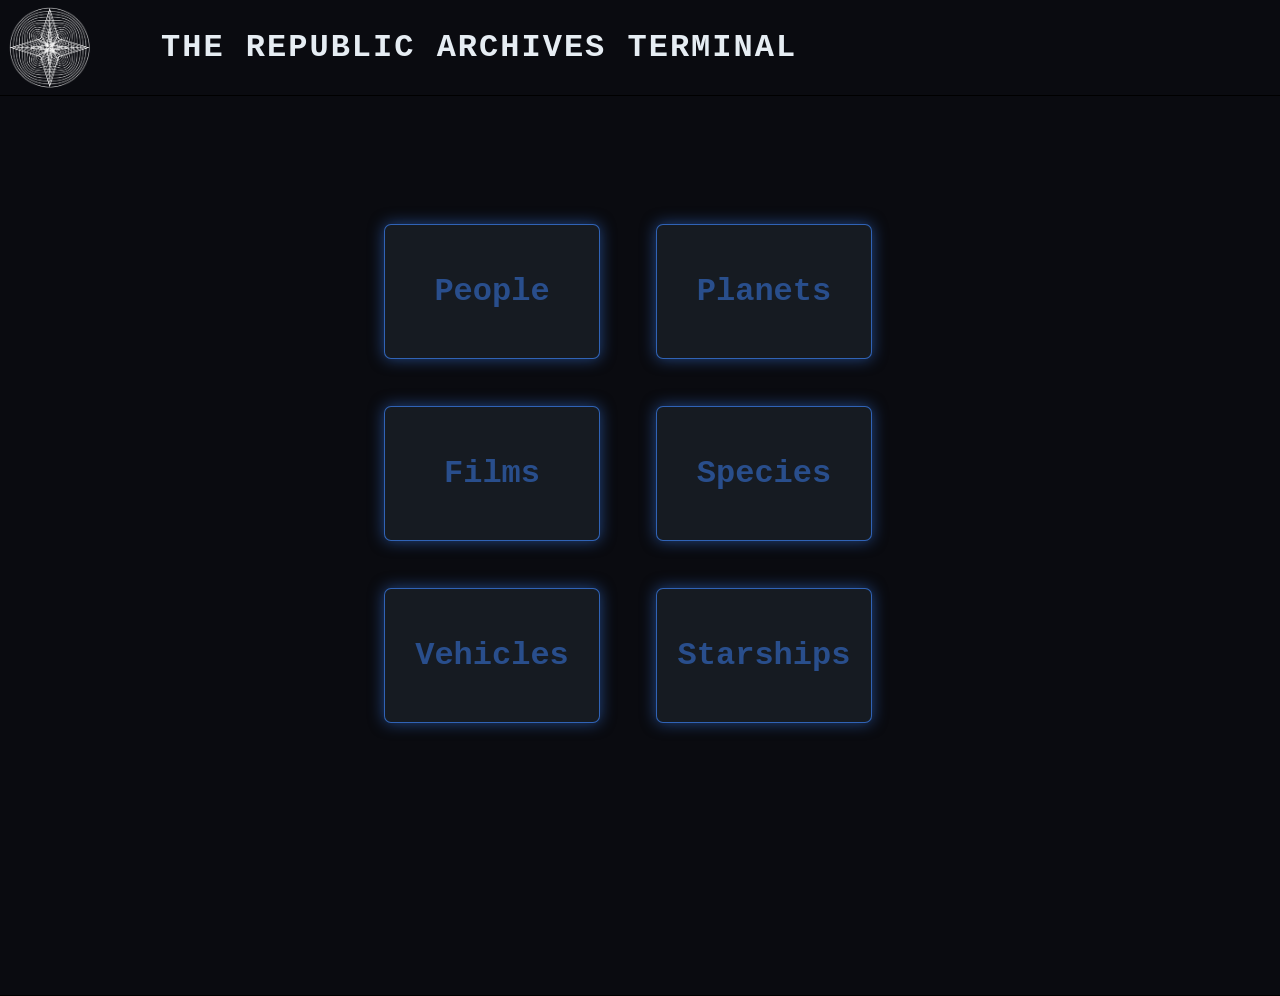
==== index.html @ 6780ac10 "First Commit" ====
<!DOCTYPE html>
<html lang="en">
<head>
    <meta charset="UTF-8">
    <meta name="viewport" content="width=device-width, initial-scale=1.0">
    <title>Document</title>
    <script src="./index.js" defer></script>
    <link href="./media/styles.css" rel="stylesheet">
</head>
<body>
    <header id = "header">
        <img src="./media/images/Republic_Archives logo" alt="this is the logo">
        <h1>The Republic Archives Terminal</h1>
    </header>
    <nav id = "navigation">
        <ul>
            <li>People</li>
            <li>Planets</li>
            <li>Films</li>
            <li>Species</li>
            <li>Vehicles</li>
            <li>Starships</li>
        </ul>
    </nav>
</body>
</html>
---- media/styles.css ----
* {
    margin: 0;
    padding: 0;
    box-sizing: border-box;
}

body {
    display: grid;
    grid-template-columns: 3fr 3fr 1fr;
    grid-template-areas: 
    "header header header" 
    "nav nav nav" 
}

#header {
    display: flex;
    grid-area: header;
    width: 100%;
    height: 6rem;
    border-bottom: 1px solid black;
    gap: 5%;
    align-items: center;
    background-color:#0a0b10;
}

#header h1 {
    font-family: 'Courier New', Courier, monospace;
    text-transform: uppercase;
    letter-spacing: 2px;
    color: #e6edf3;
}

#header img {
    height: 100%;
    mix-blend-mode: screen;
}

#navigation {
    display: flex;
    justify-content: center;
    padding: 10%;
    grid-area: nav;
    height: 100vh;
    border-bottom: 1px solid black;
    background-color: #0a0b10;
}

#navigation ul{
    display: grid;
    grid-template-columns: 1fr 1fr;
    height: 80%;
    gap: 2rem;
    width: 50%;
}

#navigation ul li {
    display: flex;
    list-style: none;
    border: 1px solid black;
    height: 90%;
    background-color: #161b22;
    border-radius: 7px;
    width: 90%;
    justify-content: center;
    align-items: center;
    color: rgba(59, 130, 246, 0.5);
    border: 1px solid rgba(59, 130, 246, 0.7);
    font-size: 2rem;
    font-family: 'Courier New', Courier, monospace;
    box-shadow: 0 0 15px;
    font-weight: 700;
}

#navigation ul li:hover {
    width: 100%;
    height: 100%;
}
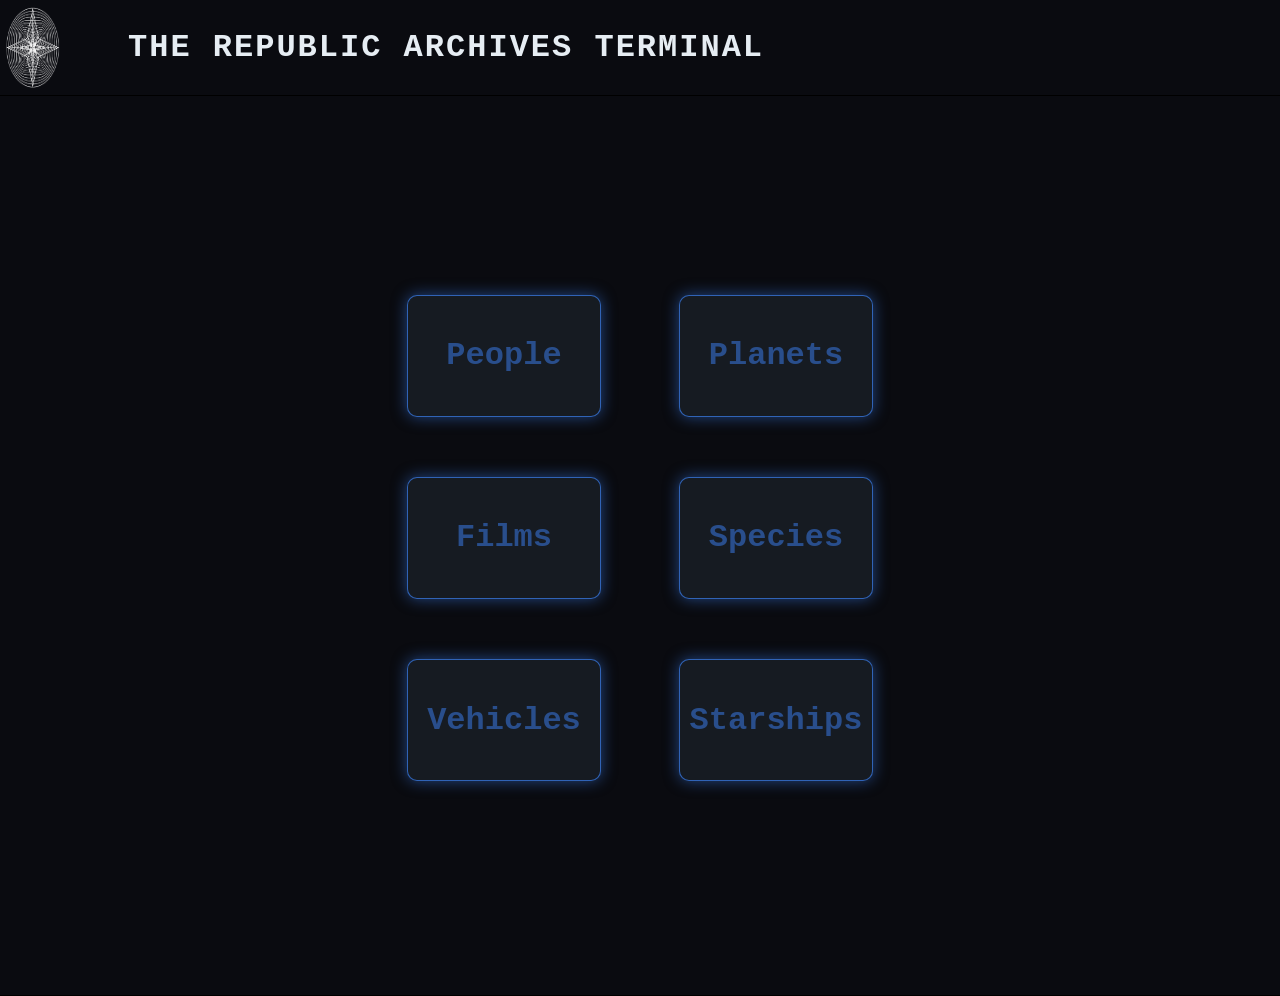
==== commit 450dc5cf: "Added a new html for people and started CSS with it" ====
--- a/index.html
+++ b/index.html
@@ -3,24 +3,24 @@
 <head>
     <meta charset="UTF-8">
     <meta name="viewport" content="width=device-width, initial-scale=1.0">
-    <title>Document</title>
+    <title>The Republic Archives Terminal</title>
     <script src="./index.js" defer></script>
     <link href="./media/styles.css" rel="stylesheet">
 </head>
 <body>
     <header id = "header">
-        <img src="./media/images/Republic_Archives logo" alt="this is the logo">
+        <a href="./index.html"><img src="./media/images/Republic_Archives logo" alt="this is the logo"></a>
         <h1>The Republic Archives Terminal</h1>
     </header>
-    <nav id = "navigation">
+    <main id = "navigation">
         <ul>
-            <li>People</li>
-            <li>Planets</li>
-            <li>Films</li>
-            <li>Species</li>
-            <li>Vehicles</li>
-            <li>Starships</li>
+            <li><a href="./people.html">People</a></li>
+            <li><a href="link">Planets</a></li>
+            <li><a href="link">Films</a></li>
+            <li><a href="link">Species</a></li>
+            <li><a href="link">Vehicles</a></li>
+            <li><a href="link">Starships</a></li>
         </ul>
-    </nav>
+    </main>
 </body>
 </html>
--- a/media/styles.css
+++ b/media/styles.css
@@ -30,12 +30,20 @@
     color: #e6edf3;
 }
 
-#header img {
+#header a {
+    display: inline-block;
     height: 100%;
-    mix-blend-mode: screen;
+    width: 5%;
 }
 
-#navigation {
+#header a img {
+    display: block;
+    mix-blend-mode: screen;
+    height: 100%;
+    width: 100%;
+}
+
+main {
     display: flex;
     justify-content: center;
     padding: 10%;
@@ -43,6 +51,7 @@
     height: 100vh;
     border-bottom: 1px solid black;
     background-color: #0a0b10;
+    align-items: center;
 }
 
 #navigation ul{
@@ -53,25 +62,41 @@
     width: 50%;
 }
 
+#navigation ul li a {
+    display: flex;
+    list-style: none;
+    height: 90%;
+    background-color: #161b22;
+    border-radius: 10px;
+    width: 90%;
+    justify-content: center;
+    align-items: center;
+    color: rgba(59, 130, 246, 0.5);
+    border: 1px solid rgba(59, 130, 246, 0.7);
+    font-family: 'Courier New', Courier, monospace;
+    box-shadow: 0 0 15px;
+    margin: 0 auto;
+    text-decoration: none;
+}
+
+#navigation ul li a:hover {
+    cursor: pointer;
+    height: 100%;
+    width: 100%;
+    font-size: 2.2rem;
+}
+
 #navigation ul li {
     display: flex;
     list-style: none;
-    border: 1px solid black;
     height: 90%;
-    background-color: #161b22;
     border-radius: 7px;
     width: 90%;
     justify-content: center;
     align-items: center;
     color: rgba(59, 130, 246, 0.5);
-    border: 1px solid rgba(59, 130, 246, 0.7);
     font-size: 2rem;
     font-family: 'Courier New', Courier, monospace;
-    box-shadow: 0 0 15px;
     font-weight: 700;
-}
-
-#navigation ul li:hover {
-    width: 100%;
-    height: 100%;
+    margin: 0 auto;
 }
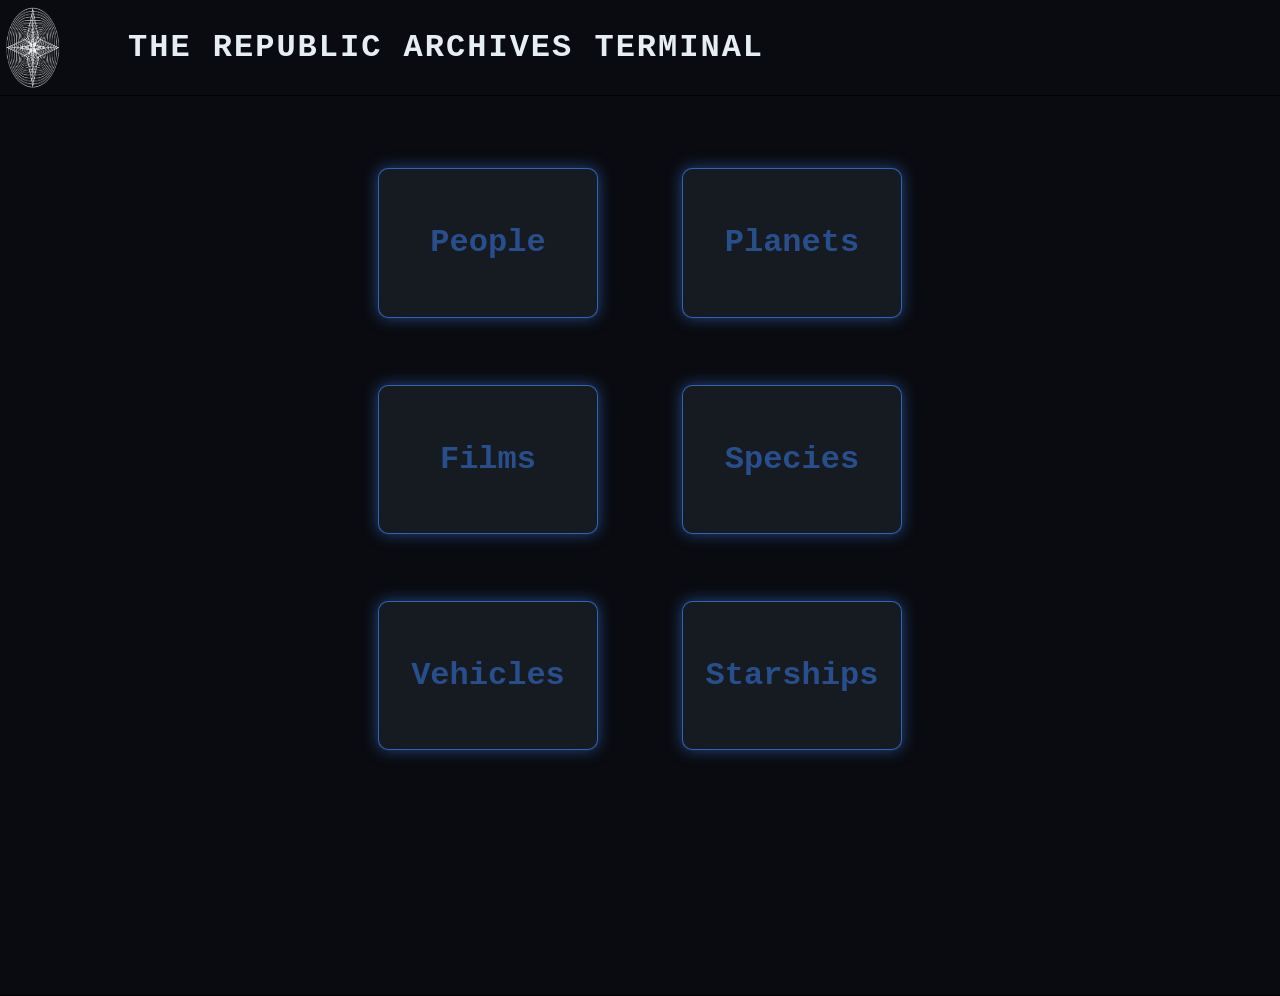
==== commit 5e790d4f: "Went and added people to the people.html page and updated the CSS" ====
--- a/index.html
+++ b/index.html
@@ -7,8 +7,8 @@
     <script src="./index.js" defer></script>
     <link href="./media/styles.css" rel="stylesheet">
 </head>
-<body>
-    <header id = "header">
+<body id="mainPage">
+    <header class = "header">
         <a href="./index.html"><img src="./media/images/Republic_Archives logo" alt="this is the logo"></a>
         <h1>The Republic Archives Terminal</h1>
     </header>
--- a/media/styles.css
+++ b/media/styles.css
@@ -4,7 +4,7 @@
     box-sizing: border-box;
 }
 
-body {
+#mainPage {
     display: grid;
     grid-template-columns: 3fr 3fr 1fr;
     grid-template-areas: 
@@ -12,7 +12,7 @@
     "nav nav nav" 
 }
 
-#header {
+.header {
     display: flex;
     grid-area: header;
     width: 100%;
@@ -23,20 +23,20 @@
     background-color:#0a0b10;
 }
 
-#header h1 {
+.header h1 {
     font-family: 'Courier New', Courier, monospace;
     text-transform: uppercase;
     letter-spacing: 2px;
     color: #e6edf3;
 }
 
-#header a {
+.header a {
     display: inline-block;
     height: 100%;
     width: 5%;
 }
 
-#header a img {
+.header a img {
     display: block;
     mix-blend-mode: screen;
     height: 100%;
@@ -45,13 +45,15 @@
 
 main {
     display: flex;
-    justify-content: center;
-    padding: 10%;
+    justify-content: space-between;
+    padding: 5%;
     grid-area: nav;
     height: 100vh;
     border-bottom: 1px solid black;
     background-color: #0a0b10;
     align-items: center;
+    flex-direction: column;
+    height: 100vh;
 }
 
 #navigation ul{
@@ -99,4 +101,35 @@
     font-family: 'Courier New', Courier, monospace;
     font-weight: 700;
     margin: 0 auto;
+}
+
+#card-area {
+    display: grid;
+    height: 90vh;
+    width: 50%;
+    grid-template-columns: 1fr 1fr;
+    gap: 1rem;
+    padding: 1rem;
+}
+
+.people-card {
+    background-color: blue;
+    font-family: 'Courier New', Courier, monospace;
+    text-align: center;
+    background-color: #0a0b10;
+    border: 1px solid rgba(59, 130, 246, 0.5);
+    color: rgba(59, 130, 246, 0.5);
+    padding: 0.5rem;
+    border-radius: 10px;
+}
+
+.pageNav {
+    display: flex;
+    color: rgba(59, 130, 246, 0.5);
+    margin-top: 15%;
+}
+
+.pageNav li {
+    list-style: none;
+    margin: 0.8rem;
 }
